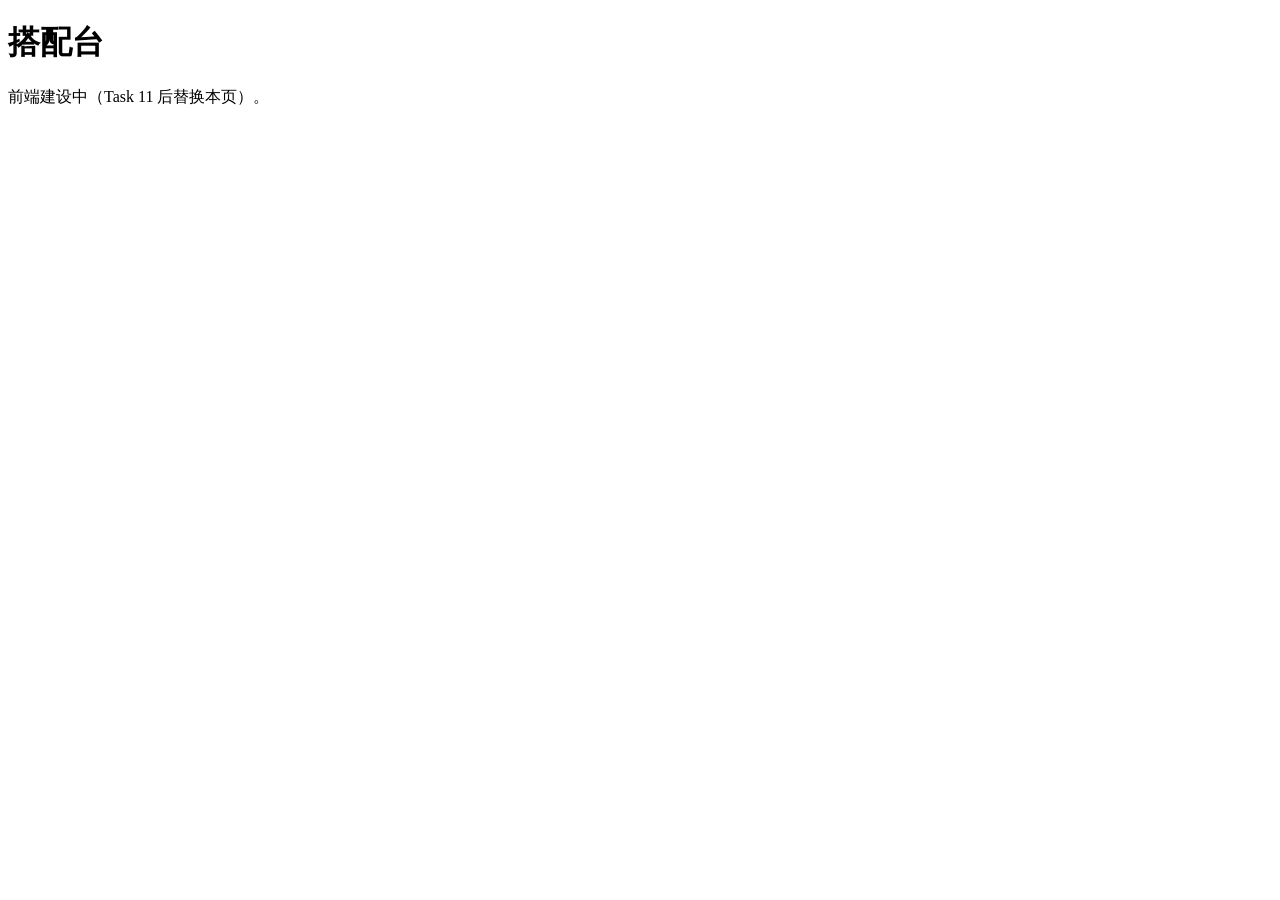
==== web/index.html @ 4641819f "feat: server skeleton with health endpoint and static hosting" ====
<!DOCTYPE html>
<html lang="zh-CN">
<head>
  <meta charset="UTF-8" />
  <meta name="viewport" content="width=device-width, initial-scale=1.0" />
  <title>搭配台</title>
</head>
<body>
  <h1>搭配台</h1>
  <p>前端建设中（Task 11 后替换本页）。</p>
</body>
</html>
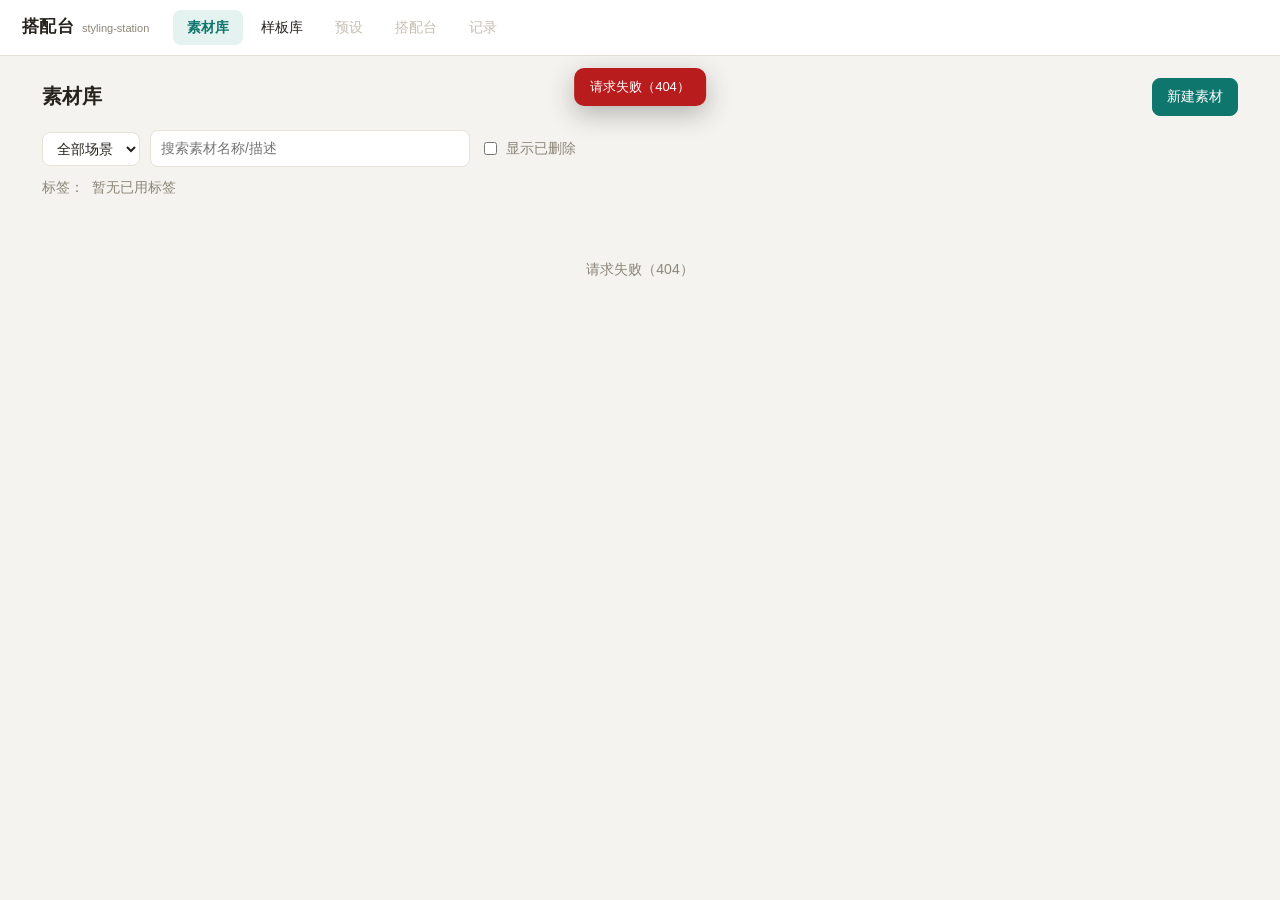
==== commit 65c471d2: "feat: web shell with materials and templates views" ====
--- a/web/index.html
+++ b/web/index.html
@@ -1,12 +1,20 @@
 <!DOCTYPE html>
 <html lang="zh-CN">
 <head>
-  <meta charset="UTF-8" />
-  <meta name="viewport" content="width=device-width, initial-scale=1.0" />
-  <title>搭配台</title>
+  <meta charset="utf-8">
+  <meta name="viewport" content="width=device-width, initial-scale=1">
+  <meta name="color-scheme" content="light">
+  <title>搭配台 · styling-station</title>
+  <link rel="icon" href="data:,">
+  <link rel="stylesheet" href="style.css">
 </head>
 <body>
-  <h1>搭配台</h1>
-  <p>前端建设中（Task 11 后替换本页）。</p>
+  <header id="topbar">
+    <div class="brand">搭配台<span class="brand-sub">styling-station</span></div>
+    <nav id="tabs"></nav>
+  </header>
+  <main id="view"></main>
+  <div id="toast-root"></div>
+  <script type="module" src="app.js"></script>
 </body>
 </html>
--- a/web/style.css
+++ b/web/style.css
@@ -0,0 +1,609 @@
+/* styling-station 搭配台：桌面优先、手机可用 */
+
+:root {
+  --bg: #f4f3f0;
+  --panel: #ffffff;
+  --text: #26221c;
+  --muted: #8d8577;
+  --line: #e6e2da;
+  --accent: #0f766e;
+  --accent-soft: #e4f2f0;
+  --danger: #b91c1c;
+  --warn: #b45309;
+  --shadow: 0 1px 2px rgba(38, 34, 28, 0.06), 0 4px 14px rgba(38, 34, 28, 0.06);
+  --radius: 12px;
+}
+
+* {
+  box-sizing: border-box;
+}
+
+body {
+  margin: 0;
+  background: var(--bg);
+  color: var(--text);
+  font: 14px/1.55 -apple-system, BlinkMacSystemFont, 'Segoe UI', 'PingFang SC', 'Hiragino Sans GB', 'Microsoft YaHei', sans-serif;
+}
+
+/* ---------- 顶栏 ---------- */
+
+#topbar {
+  position: sticky;
+  top: 0;
+  z-index: 20;
+  display: flex;
+  align-items: center;
+  gap: 24px;
+  padding: 0 22px;
+  height: 56px;
+  background: var(--panel);
+  border-bottom: 1px solid var(--line);
+}
+
+.brand {
+  font-size: 17px;
+  font-weight: 700;
+  letter-spacing: 0.02em;
+  white-space: nowrap;
+}
+
+.brand-sub {
+  margin-left: 8px;
+  font-size: 11px;
+  font-weight: 400;
+  color: var(--muted);
+  letter-spacing: 0;
+}
+
+#tabs {
+  display: flex;
+  gap: 4px;
+  overflow-x: auto;
+}
+
+.tab {
+  padding: 7px 14px;
+  border-radius: 8px;
+  color: var(--text);
+  text-decoration: none;
+  white-space: nowrap;
+  font-size: 14px;
+}
+
+.tab:hover {
+  background: var(--bg);
+}
+
+.tab.active {
+  background: var(--accent-soft);
+  color: var(--accent);
+  font-weight: 600;
+}
+
+.tab.disabled {
+  color: #c5beb2;
+  cursor: not-allowed;
+}
+
+#view {
+  max-width: 1240px;
+  margin: 0 auto;
+  padding: 22px;
+}
+
+/* ---------- 视图头 / 筛选 ---------- */
+
+.view-head {
+  display: flex;
+  align-items: center;
+  justify-content: space-between;
+  margin-bottom: 14px;
+}
+
+.view-head h2 {
+  margin: 0;
+  font-size: 20px;
+}
+
+.filter-bar {
+  display: flex;
+  flex-wrap: wrap;
+  gap: 10px;
+  align-items: center;
+  margin-bottom: 10px;
+}
+
+.filter-row {
+  display: flex;
+  gap: 8px;
+  align-items: baseline;
+  margin-bottom: 16px;
+}
+
+.filter-label {
+  color: var(--muted);
+  white-space: nowrap;
+}
+
+input,
+select,
+textarea {
+  font: inherit;
+  color: inherit;
+  padding: 7px 10px;
+  border: 1px solid var(--line);
+  border-radius: 8px;
+  background: var(--panel);
+}
+
+input:focus,
+select:focus,
+textarea:focus {
+  outline: 2px solid var(--accent-soft);
+  border-color: var(--accent);
+}
+
+textarea {
+  resize: vertical;
+}
+
+.filter-bar input[type='search'] {
+  min-width: 220px;
+  flex: 1;
+  max-width: 320px;
+}
+
+.toggle {
+  display: flex;
+  align-items: center;
+  gap: 6px;
+  color: var(--muted);
+  cursor: pointer;
+  user-select: none;
+}
+
+button {
+  font: inherit;
+  padding: 7px 14px;
+  border: 1px solid var(--line);
+  border-radius: 8px;
+  background: var(--panel);
+  color: var(--text);
+  cursor: pointer;
+}
+
+button:hover {
+  border-color: #cfc9be;
+}
+
+button:disabled {
+  opacity: 0.55;
+  cursor: not-allowed;
+}
+
+button.primary {
+  background: var(--accent);
+  border-color: var(--accent);
+  color: #fff;
+}
+
+button.primary:hover {
+  background: #0c645e;
+}
+
+button.danger,
+button.primary.danger {
+  background: var(--danger);
+  border-color: var(--danger);
+  color: #fff;
+}
+
+button.danger-text {
+  color: var(--danger);
+}
+
+/* ---------- chips ---------- */
+
+.chips {
+  display: flex;
+  flex-wrap: wrap;
+  gap: 6px;
+  align-items: center;
+}
+
+.chip {
+  padding: 4px 10px;
+  border-radius: 999px;
+  border: 1px solid var(--line);
+  background: var(--panel);
+  color: var(--muted);
+  font-size: 13px;
+}
+
+button.chip {
+  cursor: pointer;
+}
+
+button.chip:hover {
+  border-color: #cfc9be;
+  color: var(--text);
+}
+
+.chip.on {
+  background: var(--accent-soft);
+  border-color: #bcd9d5;
+  color: var(--accent);
+}
+
+.chip-x {
+  margin-left: 4px;
+  padding: 0 2px;
+  border: none;
+  background: none;
+  color: inherit;
+  font-size: 13px;
+  line-height: 1;
+}
+
+/* ---------- 卡片网格 ---------- */
+
+.card-grid {
+  display: grid;
+  grid-template-columns: repeat(auto-fill, minmax(190px, 1fr));
+  gap: 14px;
+}
+
+.card {
+  background: var(--panel);
+  border: 1px solid var(--line);
+  border-radius: var(--radius);
+  overflow: hidden;
+  box-shadow: var(--shadow);
+  display: flex;
+  flex-direction: column;
+}
+
+.card.is-deleted {
+  opacity: 0.6;
+}
+
+.card-thumb {
+  aspect-ratio: 4 / 3;
+  background: #ece9e3;
+  display: flex;
+  align-items: center;
+  justify-content: center;
+  overflow: hidden;
+}
+
+.card-thumb img {
+  width: 100%;
+  height: 100%;
+  object-fit: cover;
+  display: block;
+}
+
+.noimg {
+  color: var(--muted);
+  font-size: 13px;
+}
+
+.card-body {
+  padding: 10px 12px 12px;
+  display: flex;
+  flex-direction: column;
+  gap: 6px;
+  flex: 1;
+}
+
+.card-title {
+  display: flex;
+  align-items: center;
+  gap: 6px;
+  flex-wrap: wrap;
+}
+
+.card-title .name {
+  font-weight: 600;
+  overflow: hidden;
+  text-overflow: ellipsis;
+}
+
+.badge {
+  font-size: 11px;
+  padding: 1px 7px;
+  border-radius: 999px;
+  background: var(--accent-soft);
+  color: var(--accent);
+}
+
+.badge.warn {
+  background: #fdf0dc;
+  color: var(--warn);
+}
+
+.badge.deleted {
+  background: #f6e3e3;
+  color: var(--danger);
+}
+
+.card-sub {
+  display: flex;
+  flex-wrap: wrap;
+  gap: 5px;
+  align-items: center;
+  color: var(--muted);
+  font-size: 12px;
+}
+
+.card-sub .scene {
+  background: #f1efe9;
+  border-radius: 6px;
+  padding: 1px 7px;
+}
+
+.tag {
+  color: var(--muted);
+}
+
+.card-actions {
+  display: flex;
+  gap: 8px;
+  margin-top: auto;
+  padding-top: 6px;
+}
+
+.card-actions button {
+  padding: 4px 10px;
+  font-size: 13px;
+}
+
+.empty,
+.muted {
+  color: var(--muted);
+}
+
+.empty {
+  grid-column: 1 / -1;
+  padding: 44px 0;
+  text-align: center;
+}
+
+.loading {
+  grid-column: 1 / -1;
+  padding: 30px 0;
+  text-align: center;
+}
+
+/* ---------- 弹窗 ---------- */
+
+.overlay {
+  position: fixed;
+  inset: 0;
+  z-index: 50;
+  background: rgba(38, 34, 28, 0.35);
+  display: flex;
+  align-items: flex-start;
+  justify-content: center;
+  padding: 6vh 16px 16px;
+  overflow: auto;
+}
+
+.dialog {
+  background: var(--panel);
+  border-radius: 14px;
+  box-shadow: 0 18px 50px rgba(38, 34, 28, 0.28);
+  width: 440px;
+  max-width: 100%;
+}
+
+.dialog.wide {
+  width: 640px;
+}
+
+.dialog-head {
+  padding: 16px 18px 0;
+  font-size: 16px;
+  font-weight: 700;
+}
+
+.dialog-body {
+  padding: 14px 18px;
+}
+
+.dialog-foot {
+  display: flex;
+  justify-content: flex-end;
+  gap: 10px;
+  padding: 0 18px 16px;
+}
+
+/* ---------- 表单 ---------- */
+
+.form {
+  display: flex;
+  flex-direction: column;
+  gap: 14px;
+}
+
+.field {
+  display: flex;
+  flex-direction: column;
+  gap: 6px;
+}
+
+.field-label {
+  font-size: 13px;
+  color: var(--muted);
+}
+
+.field input,
+.field textarea {
+  width: 100%;
+}
+
+.row {
+  display: flex;
+  gap: 8px;
+  align-items: center;
+}
+
+.tag-input-wrap {
+  display: flex;
+  flex-wrap: wrap;
+  gap: 6px;
+  align-items: center;
+  border: 1px solid var(--line);
+  border-radius: 8px;
+  padding: 6px 8px;
+  background: var(--panel);
+}
+
+.tag-input-wrap .chips.mini {
+  gap: 4px;
+}
+
+.tag-input {
+  border: none;
+  flex: 1;
+  min-width: 120px;
+  padding: 2px 4px;
+}
+
+.tag-input:focus {
+  outline: none;
+}
+
+/* ---------- 上传区 ---------- */
+
+.uploader {
+  display: flex;
+  flex-direction: column;
+  gap: 10px;
+}
+
+.upload-grid {
+  display: grid;
+  grid-template-columns: repeat(auto-fill, minmax(96px, 1fr));
+  gap: 8px;
+}
+
+.upload-grid .upload-empty {
+  grid-column: 1 / -1;
+}
+
+.thumb {
+  position: relative;
+  aspect-ratio: 1;
+  border: 1px solid var(--line);
+  border-radius: 10px;
+  overflow: hidden;
+  background: #ece9e3;
+}
+
+.thumb img {
+  width: 100%;
+  height: 100%;
+  object-fit: cover;
+  display: block;
+}
+
+.thumb .primary-badge {
+  position: absolute;
+  left: 6px;
+  bottom: 6px;
+}
+
+.thumb-del {
+  position: absolute;
+  top: 4px;
+  right: 4px;
+  width: 22px;
+  height: 22px;
+  padding: 0;
+  border-radius: 50%;
+  border: none;
+  background: rgba(38, 34, 28, 0.55);
+  color: #fff;
+  line-height: 1;
+}
+
+.thumb-del:hover {
+  background: rgba(38, 34, 28, 0.8);
+}
+
+.drop-zone {
+  border: 1px dashed #cfc9be;
+  border-radius: 10px;
+  padding: 16px;
+  text-align: center;
+  color: var(--muted);
+  font-size: 13px;
+  cursor: pointer;
+}
+
+.drop-zone:hover,
+.drop-zone.over {
+  border-color: var(--accent);
+  background: var(--accent-soft);
+  color: var(--accent);
+}
+
+/* ---------- toast ---------- */
+
+#toast-root {
+  position: fixed;
+  top: 68px;
+  left: 50%;
+  transform: translateX(-50%);
+  z-index: 100;
+  display: flex;
+  flex-direction: column;
+  gap: 8px;
+  align-items: center;
+  pointer-events: none;
+}
+
+.toast {
+  background: #2e2a24;
+  color: #fff;
+  padding: 9px 16px;
+  border-radius: 10px;
+  box-shadow: 0 8px 26px rgba(38, 34, 28, 0.3);
+  font-size: 13px;
+  transition: opacity 0.3s, transform 0.3s;
+}
+
+.toast.error {
+  background: var(--danger);
+}
+
+.toast.success {
+  background: var(--accent);
+}
+
+.toast.out {
+  opacity: 0;
+  transform: translateY(-6px);
+}
+
+/* ---------- 响应式 ---------- */
+
+@media (max-width: 720px) {
+  #topbar {
+    padding: 0 12px;
+    gap: 12px;
+  }
+
+  #view {
+    padding: 14px 12px;
+  }
+
+  .card-grid {
+    grid-template-columns: repeat(auto-fill, minmax(150px, 1fr));
+  }
+
+  .filter-bar input[type='search'] {
+    max-width: none;
+  }
+}
